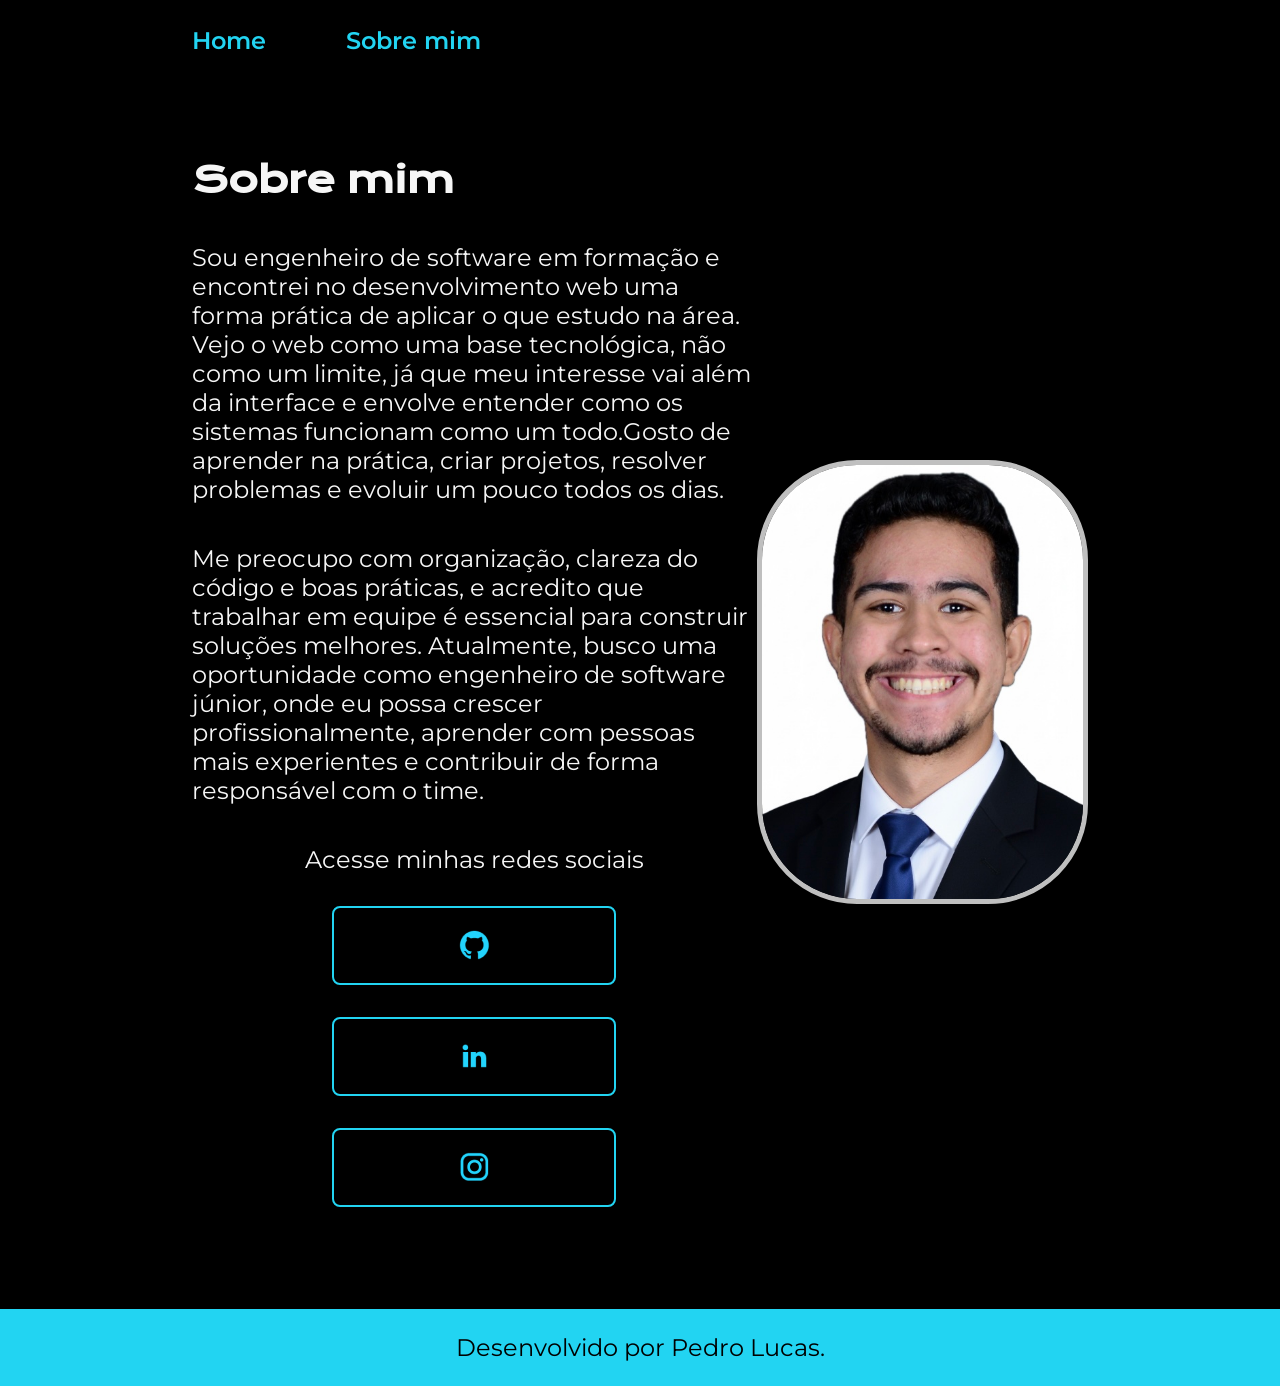
==== about.html @ 15b98172 "Projeto inicial" ====
<!DOCTYPE html>
<html lang="pt-br">
<head>
    <meta charset="UTF-8">
    <meta http-equiv="X-UA-Compatible" content="IE=edge">
    <meta name="viewport" content="width=device-width, initial-scale=1.0">
    <title>Sobre mim</title>
    <link rel="stylesheet" href="./styles/style.css">
</head>
<body>
    <header class="cabechalho">
        <nav class="cabechalho__menu">
            <a class="cabechalho__menu__link" href="index.html">Home</a> <!-- link para pag home -->
            <a class="cabechalho__menu__link" href="about.html">Sobre mim</a> <!-- link para pag sobre mim -->
        </nav>
    </header>

    <main class="apresentacao">
        <section class="apresentacao__conteudo"><!--  -->
            <h1 class="apresentacao__conteudo__titulo">Sobre mim</h1>
            <p class="apresentacao__conteudo__texto">Sou engenheiro de software em formação e encontrei no desenvolvimento web uma forma prática de aplicar o que estudo na área. Vejo o web como uma base tecnológica, não como um limite, já que meu interesse vai além da interface e envolve entender como os sistemas funcionam como um todo.Gosto de aprender na prática, criar projetos, resolver problemas e evoluir um pouco todos os dias.
            </p>
            <p class="apresentacao__conteudo__texto">Me preocupo com organização, clareza do código e boas práticas, e acredito que trabalhar em equipe é essencial para construir soluções melhores.
            Atualmente, busco uma oportunidade como engenheiro de software júnior, onde eu possa crescer profissionalmente, aprender com pessoas mais experientes e contribuir de forma responsável com o time.</p>

            <div class="apresentacao__links">
                <h2 class="apresentacao__links__subtitulo">Acesse minhas redes sociais</h2>
                <a class="apresentacao__links__link" href="https://github.com/pedrolbr25"> <img src="./assets/github.png" alt="github"></a>

                <a class="apresentacao__links__link" href="https://linkedin.com/in/pedro-rodrigues1844"> <img src="./assets/linkedin.png" alt="linkedin"></a>
                <a class="apresentacao__links__link" href="https://instagram.com/_pedro_lucasbr"> <img src="./assets/instagram.png" alt="instagram">
                </a>
            </div>
        </section>
        <img class="imagem_perfil" src="./assets/pedro.png" alt="Foto de Pedro Lucas ">
    </main>

    <footer class="rodape">
        <p>Desenvolvido por Pedro Lucas.</p>
    </footer>
</body>
</html>
---- styles/style.css ----
@import url('https://fonts.googleapis.com/css2?family=Krona+One&family=Montserrat:wght@400;600&display=swap');

:root{
    --cor--primaria: #000000;
    --cor--secundaria: #f6f6f6;
    --cor--terciaria: #22d4f2;
    --cor--hover: #272727;

    --font--primaria:'Krona One', sans-serif;
    --font--secundaria:'montserrat', sans-serif;
}

*{
    margin: 0; /* Adiciona uma margem ao redor da section */
    padding: 0;
}

body{
    /* height: 100vh;  */ /* define a altura da tela como 100% da viewport */
    box-sizing: border-box;
    background-color: var(--cor--primaria);
    color: var(--cor--secundaria);
}

.cabechalho{
    padding: 2% 0% 0% 15%; 
}

.cabechalho__menu{
    display: flex;
    gap: 80px;
}

.cabechalho__menu__link{
    font-family: var(--font--secundaria);
    font-size: 24px;
    font-weight: 600;
    color: var(--cor--terciaria);
    text-decoration: none;
}

.titulo-destaque{
    color: var(--cor--terciaria);
}

.apresentacao{
    padding: 8% 15%;  /* adiciona uma margem para centralizar os quadrados na tela*/
    display: flex; /* coloca os quadrados lado a lado */
    align-items: center;
    justify-content: space-between;
}
.apresentacao__conteudo{
    width: 615px;
    display: flex; /* coloca os quadrados lado a lado */
    flex-direction: column;
    gap: 40px; /* adiciona espaços iguais entre cada quadrado */
}

.apresentacao__conteudo__titulo{
    font-size: 36px;
    font-family: var(--font--primaria);
}

.apresentacao__conteudo__texto{
    font-size: 24px;
    font-family: var(--font--secundaria);
}

.apresentacao__links{
    display: flex;
    flex-direction: column;
    justify-content: space-between;
    align-items: center;
    gap: 32px;
}

.apresentacao__links__subtitulo{
    font-family: var(--font--secundaria);
    font-weight: 400;
    font-size: 24px;
}

.apresentacao__links__link{
    /* background-color: #22D4FD; */
    display: flex;
    justify-content: center;
    gap: 16px;
    border: 2px solid var(--cor--terciaria); /* Colore a borda com uma cor */
    width: 280px;
    text-align: center;
    border-radius: 8px;
    font-size: 24px;
    font-weight: 600;
    padding: 21.5px 0;
    text-decoration: none;
    color: var(--cor--secundaria);
    font-family: var(--font--secundaria);
}

.apresentacao__links__link:hover{ /* insira aqui sua personalização do botão*/
    background-color: var(--cor--hover);
}

.rodape{
    padding: 24px;
    color: var(--cor--primaria);
    background-color: var(--cor--terciaria);
    text-align: center;
    font-family: var(--font--secundaria);
    font-size: 24px;
    font-weight: 400px;
}

.imagem_perfil{
    border-radius: 100px;
    overflow: hidden;
    box-shadow: 0px 4px 12px rgba(0, 0, black, 0.1);
    width: 350px;
    border: 5px solid #dddd;
}
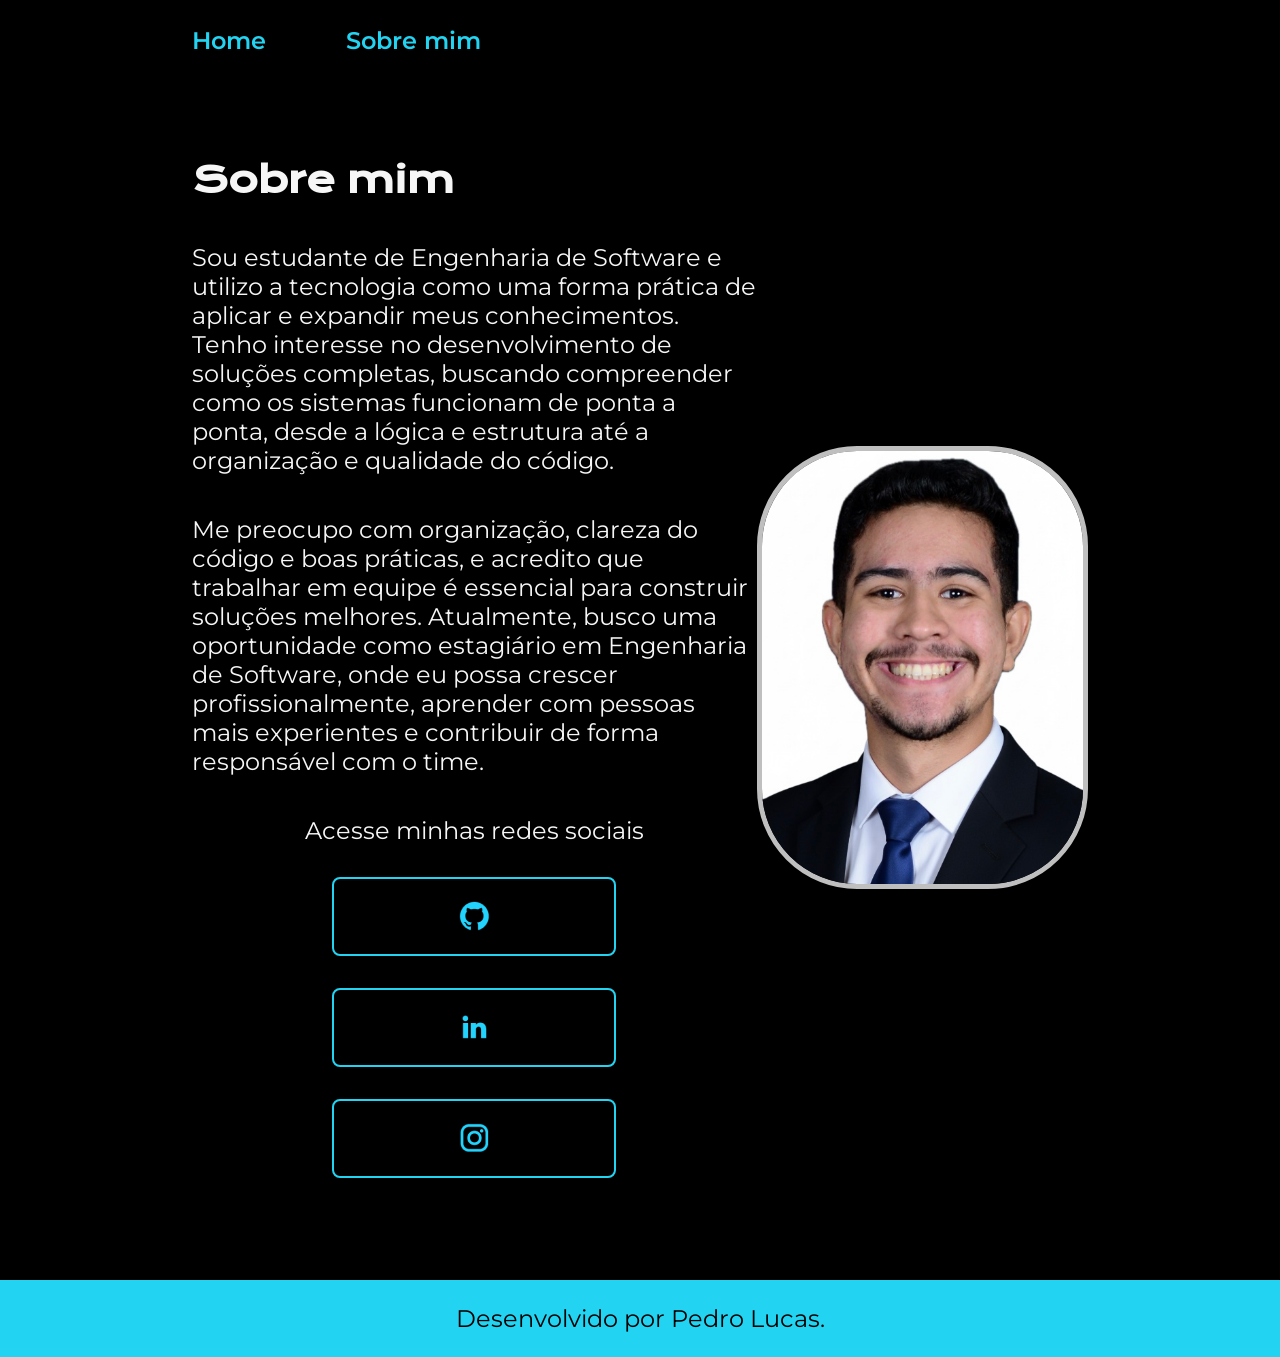
==== commit fe766e41: "Alterações nos textos" ====
--- a/about.html
+++ b/about.html
@@ -18,10 +18,10 @@
     <main class="apresentacao">
         <section class="apresentacao__conteudo"><!--  -->
             <h1 class="apresentacao__conteudo__titulo">Sobre mim</h1>
-            <p class="apresentacao__conteudo__texto">Sou engenheiro de software em formação e encontrei no desenvolvimento web uma forma prática de aplicar o que estudo na área. Vejo o web como uma base tecnológica, não como um limite, já que meu interesse vai além da interface e envolve entender como os sistemas funcionam como um todo.Gosto de aprender na prática, criar projetos, resolver problemas e evoluir um pouco todos os dias.
+            <p class="apresentacao__conteudo__texto">Sou estudante de Engenharia de Software e utilizo a tecnologia como uma forma prática de aplicar e expandir meus conhecimentos. Tenho interesse no desenvolvimento de soluções completas, buscando compreender como os sistemas funcionam de ponta a ponta, desde a lógica e estrutura até a organização e qualidade do código.
             </p>
             <p class="apresentacao__conteudo__texto">Me preocupo com organização, clareza do código e boas práticas, e acredito que trabalhar em equipe é essencial para construir soluções melhores.
-            Atualmente, busco uma oportunidade como engenheiro de software júnior, onde eu possa crescer profissionalmente, aprender com pessoas mais experientes e contribuir de forma responsável com o time.</p>
+            Atualmente, busco uma oportunidade como estagiário em Engenharia de Software, onde eu possa crescer profissionalmente, aprender com pessoas mais experientes e contribuir de forma responsável com o time.</p>
 
             <div class="apresentacao__links">
                 <h2 class="apresentacao__links__subtitulo">Acesse minhas redes sociais</h2>
--- a/styles/style.css
+++ b/styles/style.css
@@ -117,4 +117,14 @@
     box-shadow: 0px 4px 12px rgba(0, 0, black, 0.1);
     width: 350px;
     border: 5px solid #dddd;
+}
+/* Isso diz: só aplique o que estiver aqui dentro se a tela for menor que 768px*/
+@media (max-width: 768px) {
+    .apresentacao{
+        flex-direction: column-reverse; /*muda para um embaixo do outro */
+        padding: 5%; /* Diminui o espaço nas laterais*/
+    }
+    .apresentacao__conteudo{
+        width: auto; /*remove o que eu tinha fixos de 615px*/
+    }
 }
